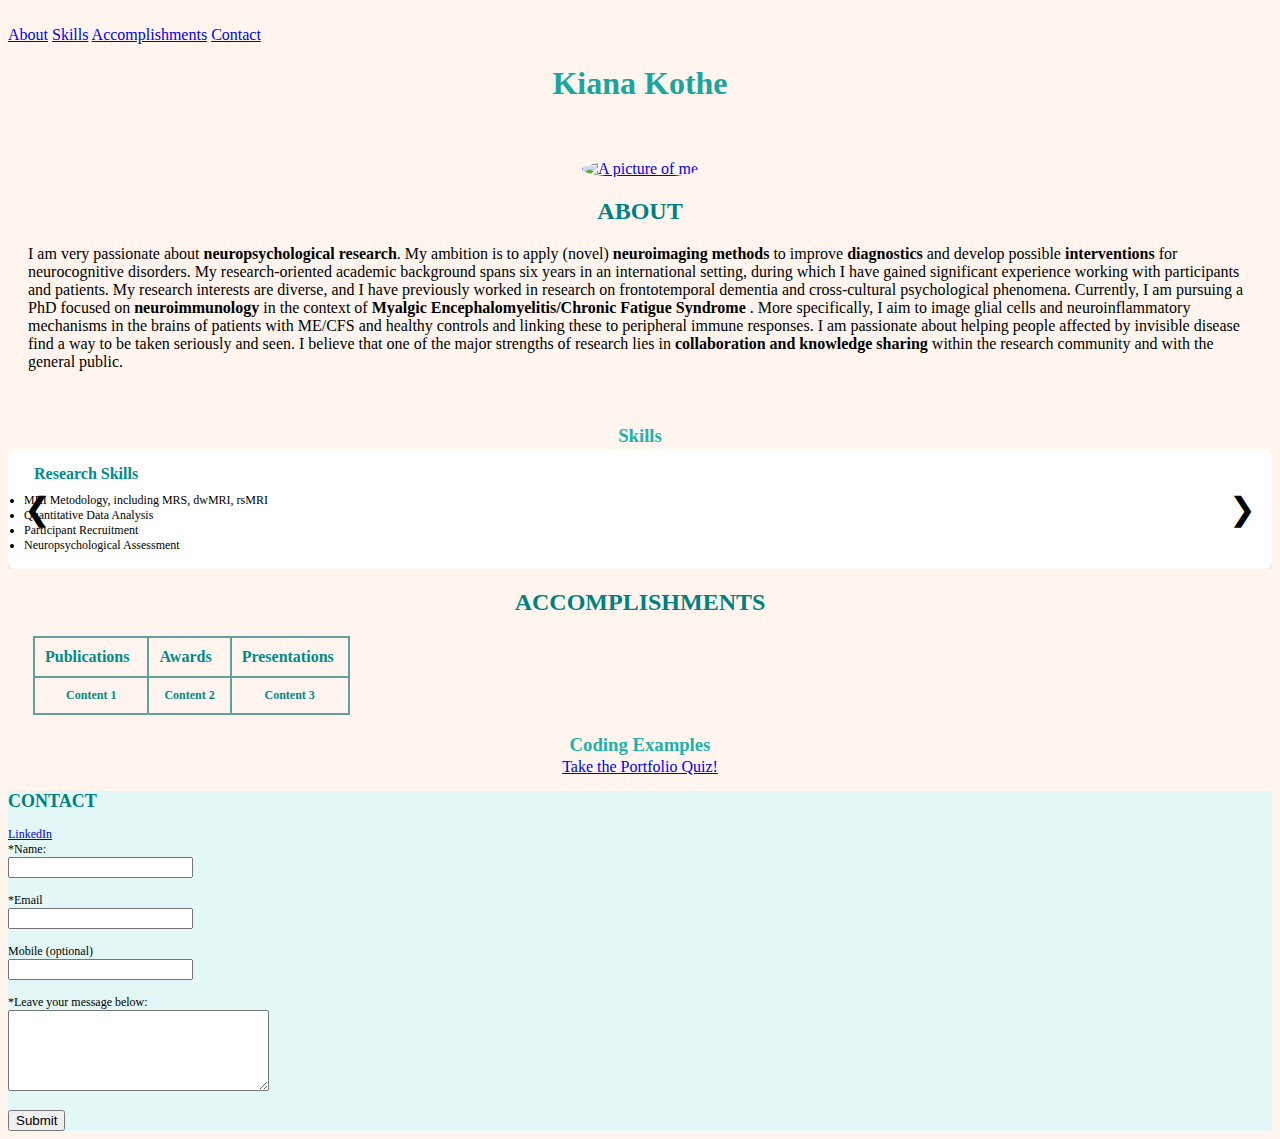
==== index.html @ ce5d0e68 "Add files via upload" ====
<!DOCTYPE html>
<html>
    <head> 
        <title>Kiana Kothe's Portfolio</title>
        <link href="./style.css" type="text/css" rel="stylesheet">
        <link rel="stylesheet" href="https://cdnjs.cloudflare.com/ajax/libs/font-awesome/4.7.0/css/font-awesome.min.css">
        <link rel="stylesheet" href="https://cdnjs.cloudflare.com/ajax/libs/font-awesome/5.15.3/css/all.min.css">
        <meta name="viewport" content="width=device-width, user-scalable=no">
    </head> 
    <body>
        <!--relative links to the rest of the page -->
        <main>
            <header>
                <nav>
                    <nav class="topnav" id="portfolioTopnav">
                        <a href="#about">About</a>
                        <a href="#skills">Skills</a>
                        <a href="#accomplishments">Accomplishments</a>
                        <a href="#contact">Contact</a>
                    <a href="javascript:void(0);" class="icon" onclick="openMenu()"><i class="fa fa-bars"></i></a>
                </nav>    
            </header>
            <header>
                <h1>Kiana Kothe</h1>
            </header>
                <!--this is about me with a link to my Orcid when pressing on the picture-->
                <div id="about">
                    <figure class="image_position">
                        <a href="https://orcid.org/my-orcid?orcid=0009-0002-2160-5060" target="blank">
                        <img class="image" src="Picture.jpg" alt="A picture of me" width="501" height="536"/> </a>
                        <!--<figcaption>Me</figcaption> -->
                    </figure>
                    <h2 class="about_title"> About</h2>
                        <p>I am very passionate about <strong>neuropsychological research</strong>. My ambition is to apply (novel) <strong>neuroimaging methods</strong> to improve <strong>diagnostics</strong> and develop possible <strong>interventions</strong> for neurocognitive disorders. My research-oriented academic background spans six years in an international setting, during which I have gained significant experience working with participants and patients. My research interests are diverse, and I have previously worked in research on frontotemporal dementia and cross-cultural psychological phenomena.  Currently, I am pursuing a PhD focused on <strong>neuroimmunology</strong> in the context of <strong>Myalgic Encephalomyelitis/Chronic Fatigue Syndrome</strong> . More specifically, I aim to image glial cells and neuroinflammatory mechanisms in the brains of patients with ME/CFS and healthy controls and linking these to peripheral immune responses. I am passionate about helping people affected by invisible disease find a way to be taken seriously and seen. I believe that one of the major strengths of research lies in <strong>collaboration and knowledge sharing</strong> within the research community and with the general public. </p>
                </div>

        

                <div id="skills"> 
                    <section id="skills-section">
                        <h3 onclick="openCarousel()">Skills</h3>
                            <div class="carousel-container">
                                <div class = "carousel" id = "carousel">   
                                    <div class="card">
                                    <h4> Research Skills</h4>
                                        <li>MRI Metodology, including MRS, dwMRI, rsMRI</li>
                                        <li>Quantitative Data Analysis</li>
                                        <li>Participant Recruitment</li>
                                        <li>Neuropsychological Assessment</li>
                                    </div>
                                    <div class="card">
                                        <h4>Interpersonal Skills</h4> 
                                        <ul>
                                            <li>Teamwork</li>
                                            <li>Problem-Solving</li>
                                            <li>Communication</li>
                                        </ul>
                                    </div>
                                    <div class="card">
                                        <h4>Technical Skills</h4>
                                        <ul>
                                            <li>Python</li>
                                            <li>R</li>
                                            <li>SPSS</li>
                                        </ul>
                                    </div> 
                        <button class="prev" onclick="moveSlide(-1)">&#10094;</button>
                        <button class="next" onclick="moveSlide(1)">&#10095;</button>
                                </div>
                            </div>
                    </section>
                </div>
            
                <!-- major accomplishments, what are they lol?--> 
                    <div id="accomplishments">
                    <section id="accomplishments-section">
                        <h2>Accomplishments</h2>
                            <table>
                                <tr class="table_accomplishments">
                                    <th scope="col">Publications &nbsp;</th>
                                    <th scope="col">Awards &nbsp;</th>
                                    <th scope="col">Presentations&nbsp;</th>
                                </tr>
                                <tr> 
                                    <td>Content 1</td>  
                                    <td>Content 2</td> 
                                    <td>Content 3</td>
                                </tr>
                            </table>
                            <h3>Coding Examples</h3>
                                <a href="quiz.html" target="_blank">Take the Portfolio Quiz!</a>
                    </section> 
                    </div>
            </main>
            <footer id="contactsection">
                <!-- how to hunt me down-->
                    <div id="contact">
                    <h2 id="contactsection">Contact</h2>
                        <a href="https://www.linkedin.com/in/kiana-kothe/" target="blank">LinkedIn</a>
                        <form>
                            <label for="name">*Name:</label> <br>
                            <input type="text" id="name" name="name" required> <br> <br>
                            <label for="email">*Email</label> <br>
                            <input type="email" id="email" name="email" required pattern="[a-z0-9._%+-]+@[a-z0-9.-]+\.[a-z]{2,}$"><br><br>
                            <label for="mobile">Mobile (optional)</label> <br>
                            <input type="tel" id="mobile" name="mobile" pattern="0-9] {10,16}"> <br> <br>
                            <label for="message">*Leave your message below:</label> <br>
                            <textarea id="message" name="message" rows="5" cols="30" required></textarea> <br> <br>
                            <input type="submit">
                            </form>
                    </div>
                    
            </footer>
            <script src="nav.js"></script>
    </body>
</html>
---- style.css ----
body, footer {background-color:seashell; font-family: serif;}
ul {list-style-type: none;}
nav ul li {
    display: inline; justify-content: center;
}

.topnav .icon {
  display: none;
}

/* Responsive navigation */
@media only screen and (max-width: 600px) {
  .topnav a {
      display: none;
  }
  .topnav a.icon {
      float: right;
      display: block;
  }
  .topnav.responsive {
      position: fixed;
      top: 0;
      width: 100%;
      z-index: 1;
  }
  .topnav.responsive a.icon {
      position: absolute;
      right: 0;
      top: 0;
  }
  .topnav.responsive a {
      float: none;
      display: block;
      text-align: right;
  }
}


h1 {color:rgb(27, 165, 158); font-family:serif; text-align: center}
h2 {color:teal; font-family: serif; text-transform: uppercase;}
    #about {padding:20px}
    .about_title {text-align: center;}
    accomplishments {text-align: center;}
h3 {color:lightseagreen; font-family: serif; font-weight: bold; text-align: center; margin-bottom: 2px;}
h4 {border: none; color: darkcyan; font-family: Serif; margin:10px 10px 10px 10px}





.carousel-container {
    position: relative;
    max-width: 100%;
    overflow: hidden;
    display: flex;
    justify-content: center;
    align-items: center;
}

.carousel {
    display: flex;
    transition: transform 0.5s ease-in-out;
    width: 100%;
}

.card {
    flex: 1 0 100%;
    box-sizing: border-box;
    display: none; /* Hide all cards initially */
}

.card.active {
    display: block; /* Show the active card */
}

button.prev, button.next {
    position: absolute;
    top: 50%;
    transform: translateY(-50%);
    background-color: transparent;
    border: none;
    font-size: 2rem;
    cursor: pointer;
}

button.prev {
    left: 10px;
}

button.next {
    right: 10px;
}









#accomplishments-section {text-align: center;}
table {color:darkcyan; font-family: Serif; font-weight: bold; margin-left: auto; margin-right: auto;}
.table_accomplishments th {color:darkcyan; font-family: Serif; font-weight: bold; text-align: center;}

p{font-size: 14;}
li, td, footer {font-size:  12px;}



.image_position{text-align: center}
.image{height: 300px; width: 300px; border-radius: 100%;}

#about {
    padding: 20px;
}

.about_title {
    text-align: center;
}

.skills-container {
    display: flex;
    justify-content: space-around;
    flex-wrap: wrap;
    gap: 20px;
    padding: 20px;
}

.card {
    background-color: #fff;
    border-radius: 8px;
    box-shadow: 0 4px 8px rgba(0, 0, 0, 0.1);
    padding: 16px;
    width: 30%;
    box-sizing: border-box;
    text-align: left;
}

.card h4 {
    margin-top: 0;
}

.card ul {
    padding-left: 20px;
}
 



#contactsection {background-color: rgb(227, 247, 247);}
table, th, td {border:2px  solid rgb(100, 160, 155); border-collapse: collapse; padding: 10px; margin:10px 25px 10px 25px}
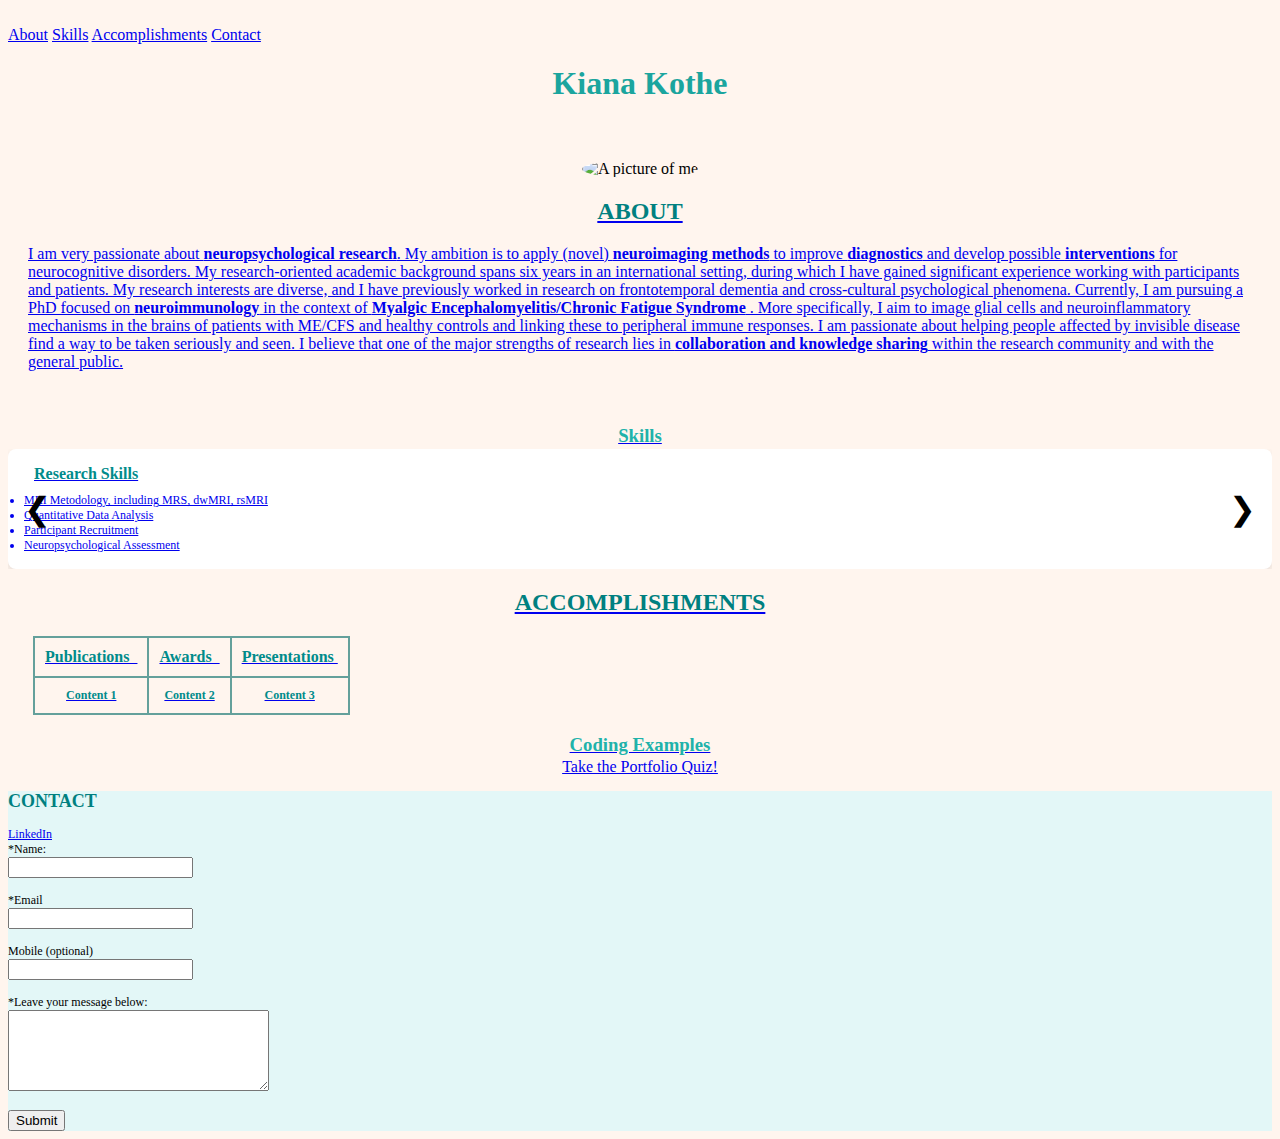
==== commit 62fe5c06: "Update index.html" ====
--- a/index.html
+++ b/index.html
@@ -26,10 +26,10 @@
                 <!--this is about me with a link to my Orcid when pressing on the picture-->
                 <div id="about">
                     <figure class="image_position">
-                        <a href="https://orcid.org/my-orcid?orcid=0009-0002-2160-5060" target="blank">
                         <img class="image" src="Picture.jpg" alt="A picture of me" width="501" height="536"/> </a>
                         <!--<figcaption>Me</figcaption> -->
                     </figure>
+                    <a href="https://orcid.org/my-orcid?orcid=0009-0002-2160-5060" target="blank">
                     <h2 class="about_title"> About</h2>
                         <p>I am very passionate about <strong>neuropsychological research</strong>. My ambition is to apply (novel) <strong>neuroimaging methods</strong> to improve <strong>diagnostics</strong> and develop possible <strong>interventions</strong> for neurocognitive disorders. My research-oriented academic background spans six years in an international setting, during which I have gained significant experience working with participants and patients. My research interests are diverse, and I have previously worked in research on frontotemporal dementia and cross-cultural psychological phenomena.  Currently, I am pursuing a PhD focused on <strong>neuroimmunology</strong> in the context of <strong>Myalgic Encephalomyelitis/Chronic Fatigue Syndrome</strong> . More specifically, I aim to image glial cells and neuroinflammatory mechanisms in the brains of patients with ME/CFS and healthy controls and linking these to peripheral immune responses. I am passionate about helping people affected by invisible disease find a way to be taken seriously and seen. I believe that one of the major strengths of research lies in <strong>collaboration and knowledge sharing</strong> within the research community and with the general public. </p>
                 </div>
@@ -113,4 +113,4 @@
             </footer>
             <script src="nav.js"></script>
     </body>
-</html>+</html>
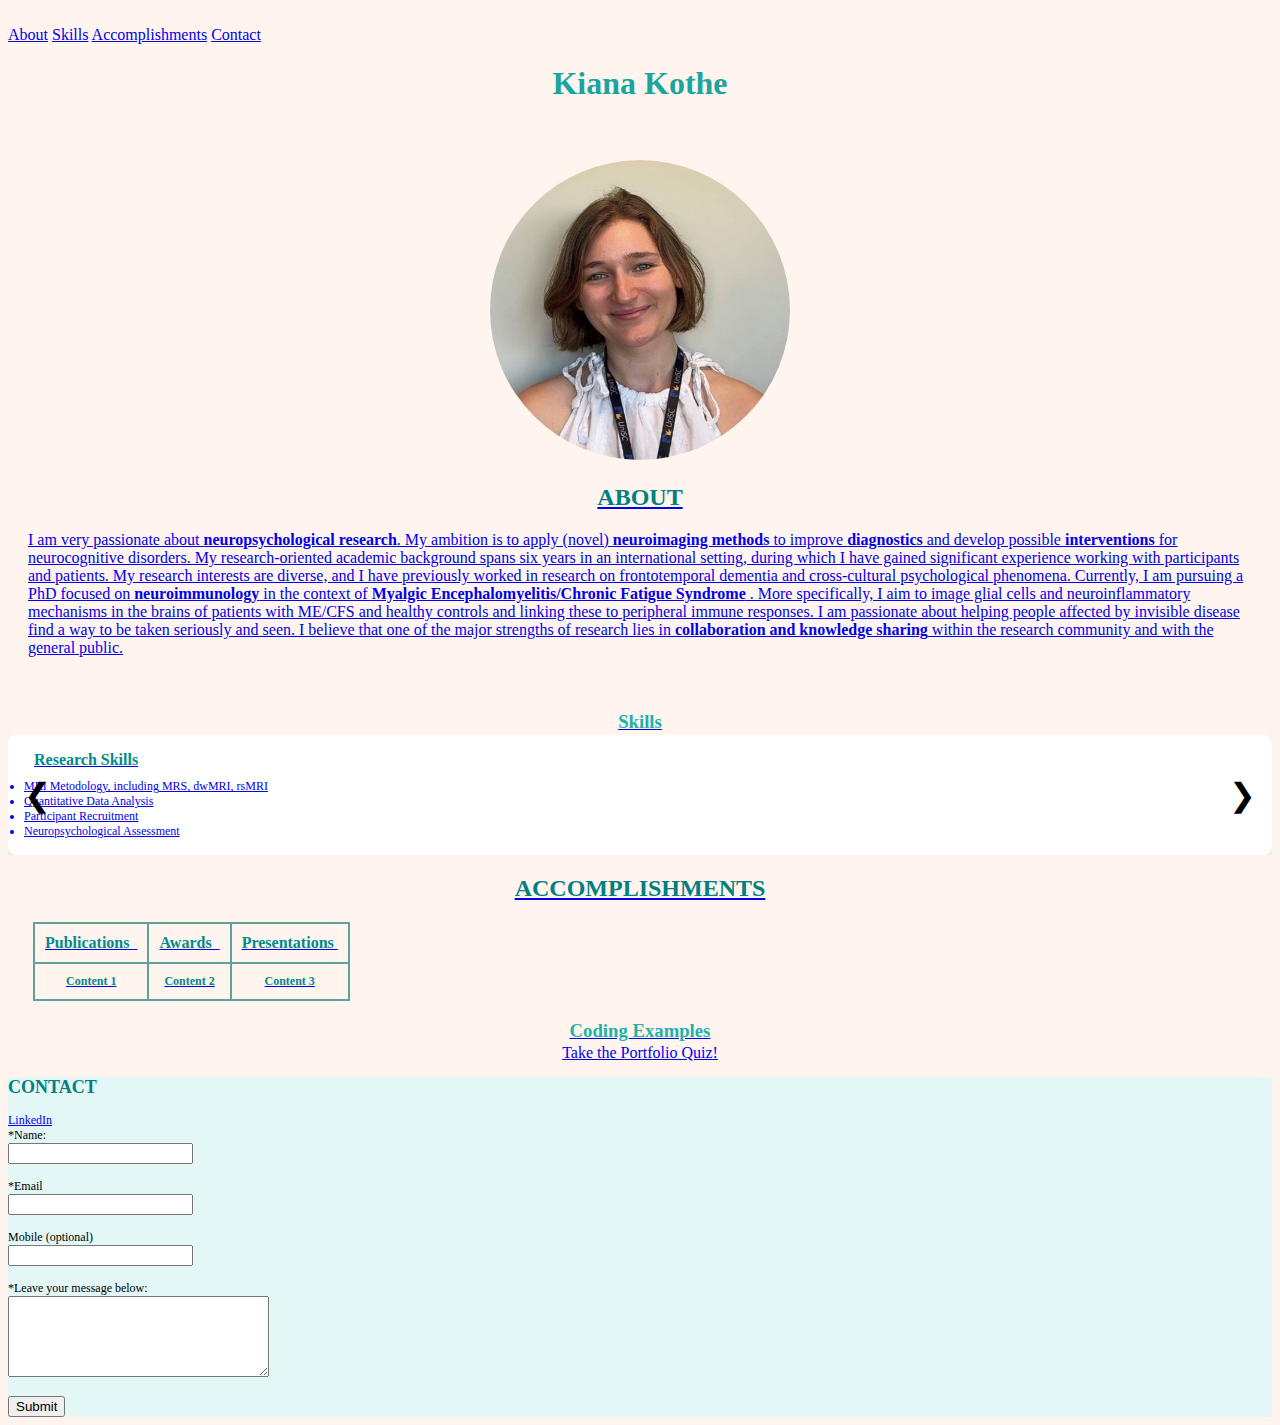
==== commit 296b5c3d: "Update index.html" ====
--- a/index.html
+++ b/index.html
@@ -26,7 +26,7 @@
                 <!--this is about me with a link to my Orcid when pressing on the picture-->
                 <div id="about">
                     <figure class="image_position">
-                        <img class="image" src="Picture.jpg" alt="A picture of me" width="501" height="536"/> </a>
+                        <img class="image" src="picture.jpg" alt="A picture of me" width="501" height="536"/> </a>
                         <!--<figcaption>Me</figcaption> -->
                     </figure>
                     <a href="https://orcid.org/my-orcid?orcid=0009-0002-2160-5060" target="blank">
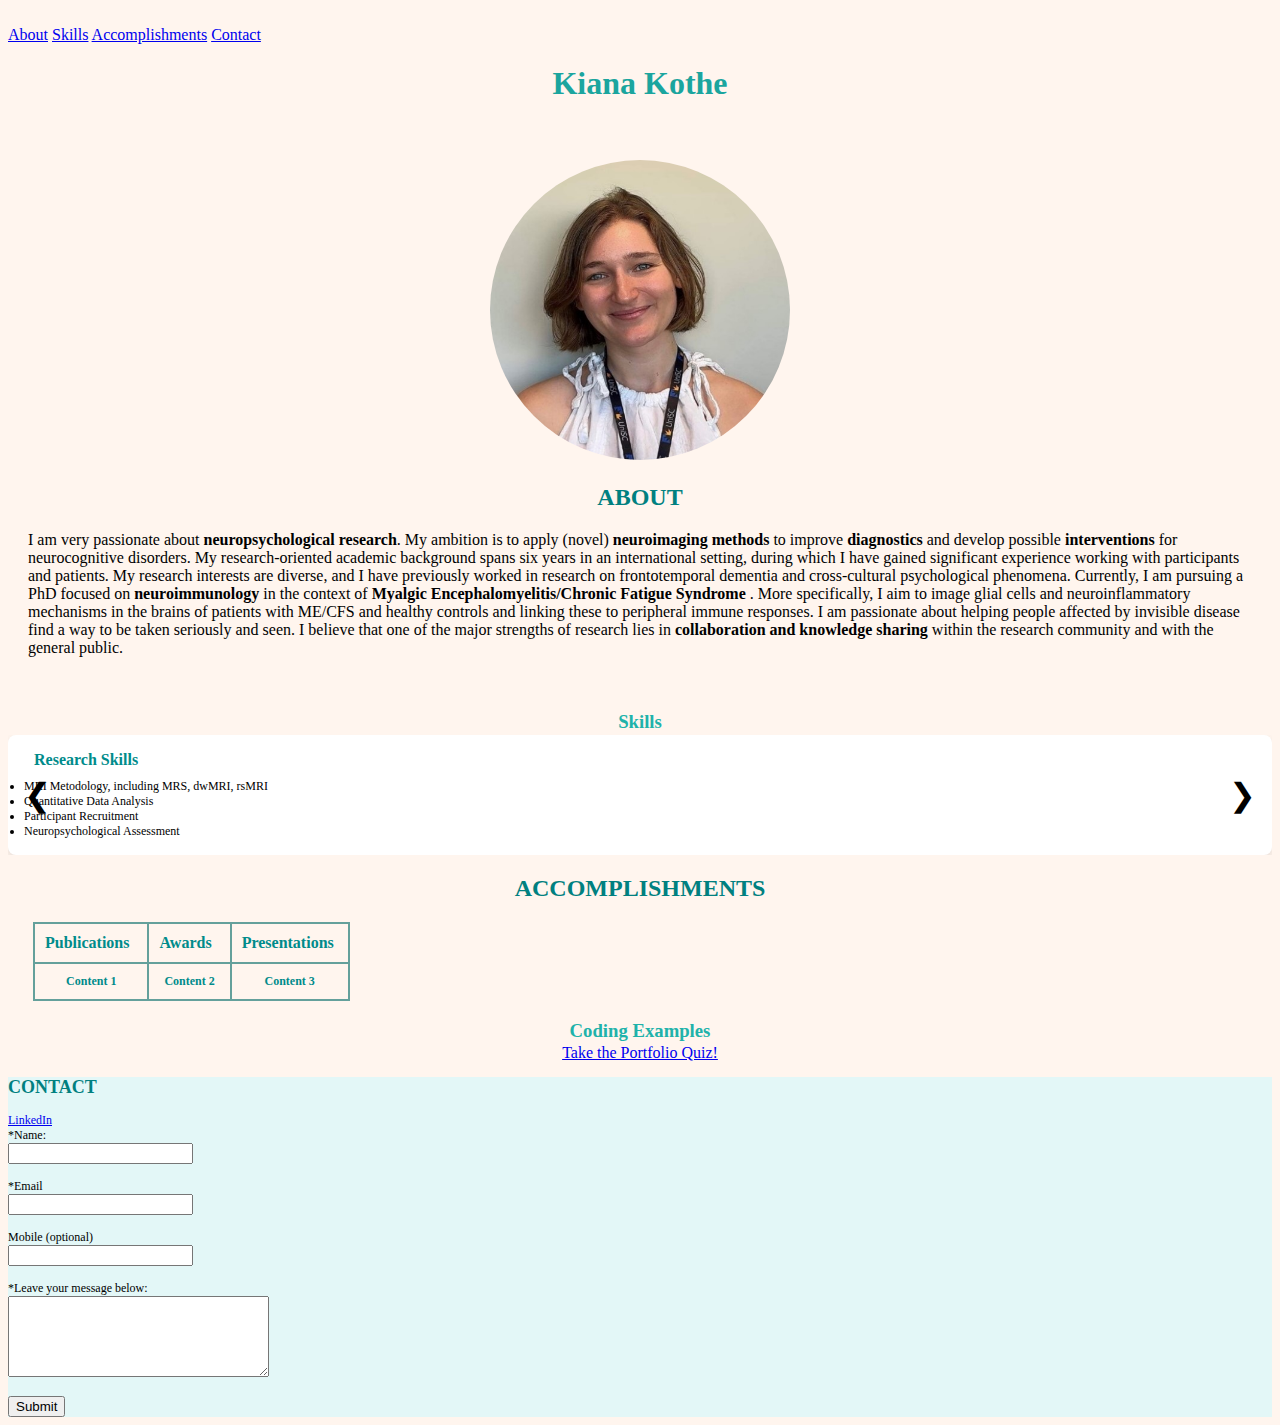
==== commit 8dde8377: "Update index.html" ====
--- a/index.html
+++ b/index.html
@@ -27,9 +27,7 @@
                 <div id="about">
                     <figure class="image_position">
                         <img class="image" src="picture.jpg" alt="A picture of me" width="501" height="536"/> </a>
-                        <!--<figcaption>Me</figcaption> -->
                     </figure>
-                    <a href="https://orcid.org/my-orcid?orcid=0009-0002-2160-5060" target="blank">
                     <h2 class="about_title"> About</h2>
                         <p>I am very passionate about <strong>neuropsychological research</strong>. My ambition is to apply (novel) <strong>neuroimaging methods</strong> to improve <strong>diagnostics</strong> and develop possible <strong>interventions</strong> for neurocognitive disorders. My research-oriented academic background spans six years in an international setting, during which I have gained significant experience working with participants and patients. My research interests are diverse, and I have previously worked in research on frontotemporal dementia and cross-cultural psychological phenomena.  Currently, I am pursuing a PhD focused on <strong>neuroimmunology</strong> in the context of <strong>Myalgic Encephalomyelitis/Chronic Fatigue Syndrome</strong> . More specifically, I aim to image glial cells and neuroinflammatory mechanisms in the brains of patients with ME/CFS and healthy controls and linking these to peripheral immune responses. I am passionate about helping people affected by invisible disease find a way to be taken seriously and seen. I believe that one of the major strengths of research lies in <strong>collaboration and knowledge sharing</strong> within the research community and with the general public. </p>
                 </div>
